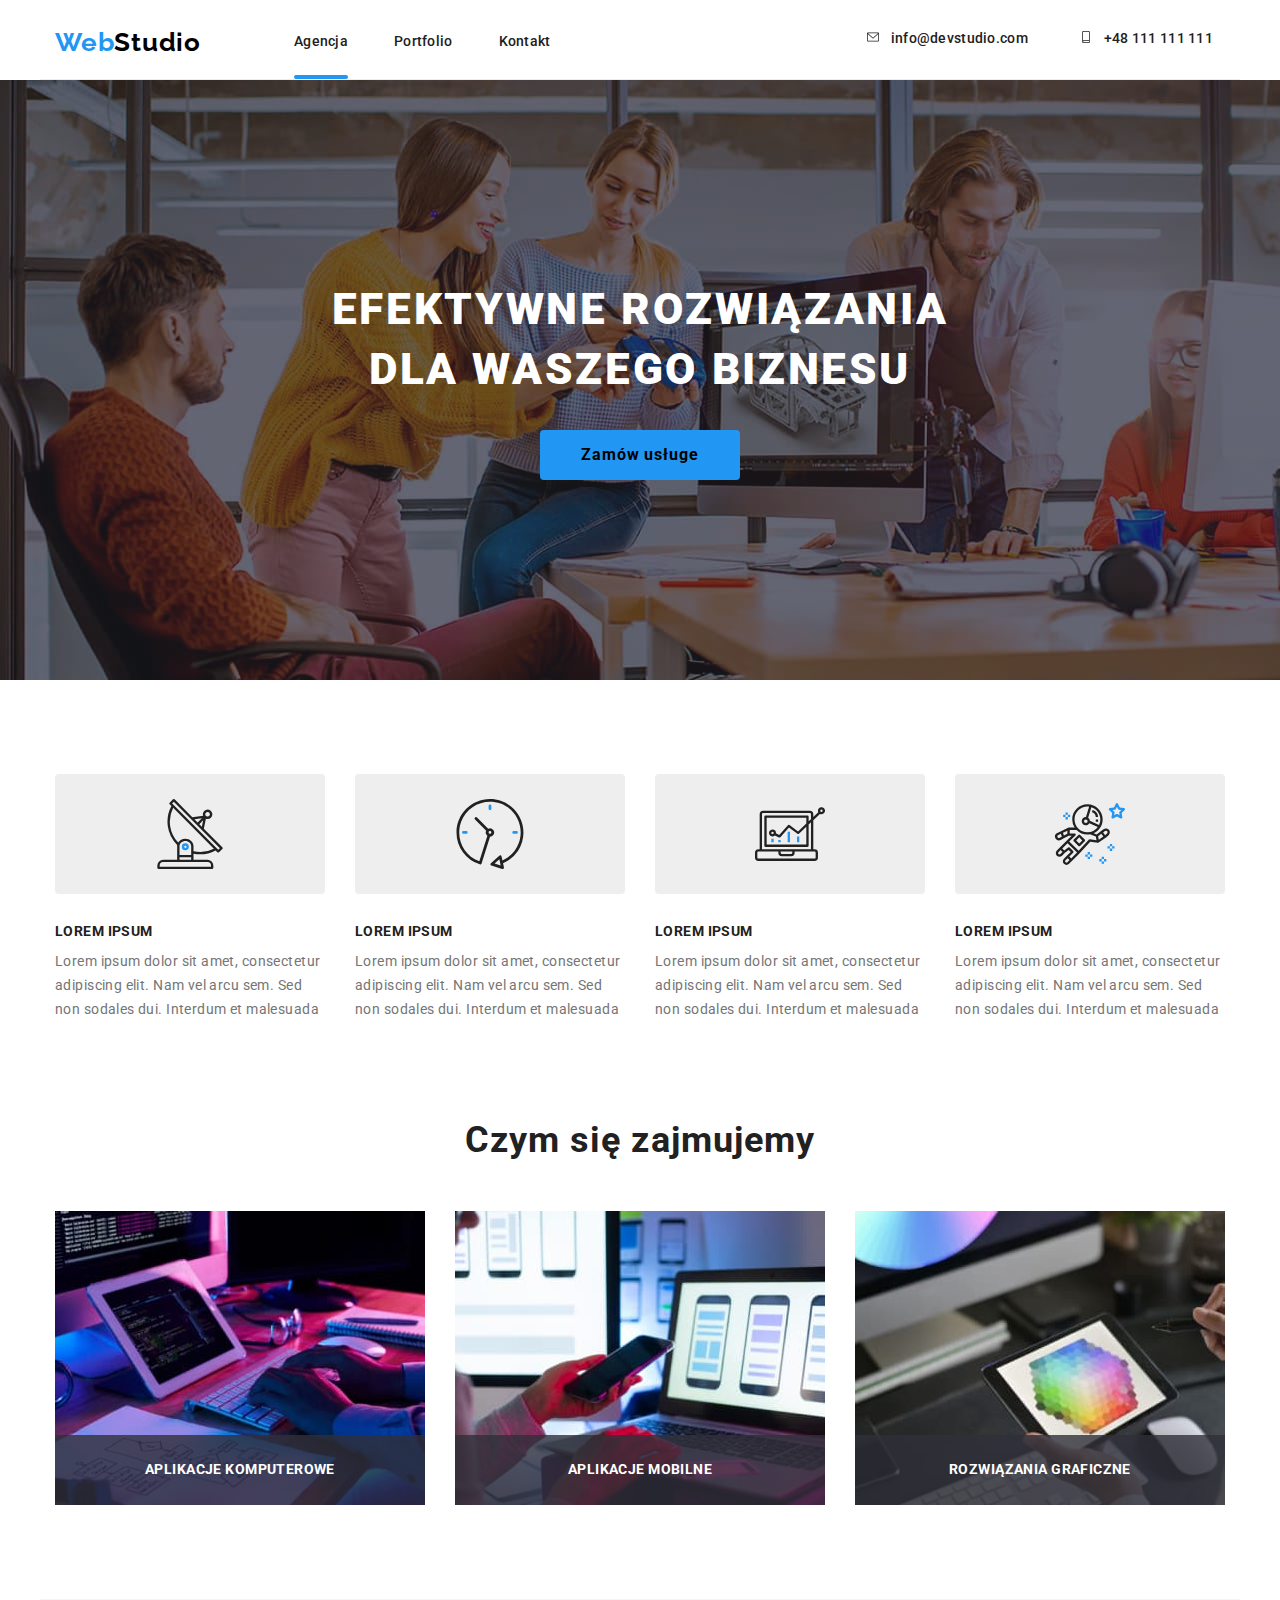
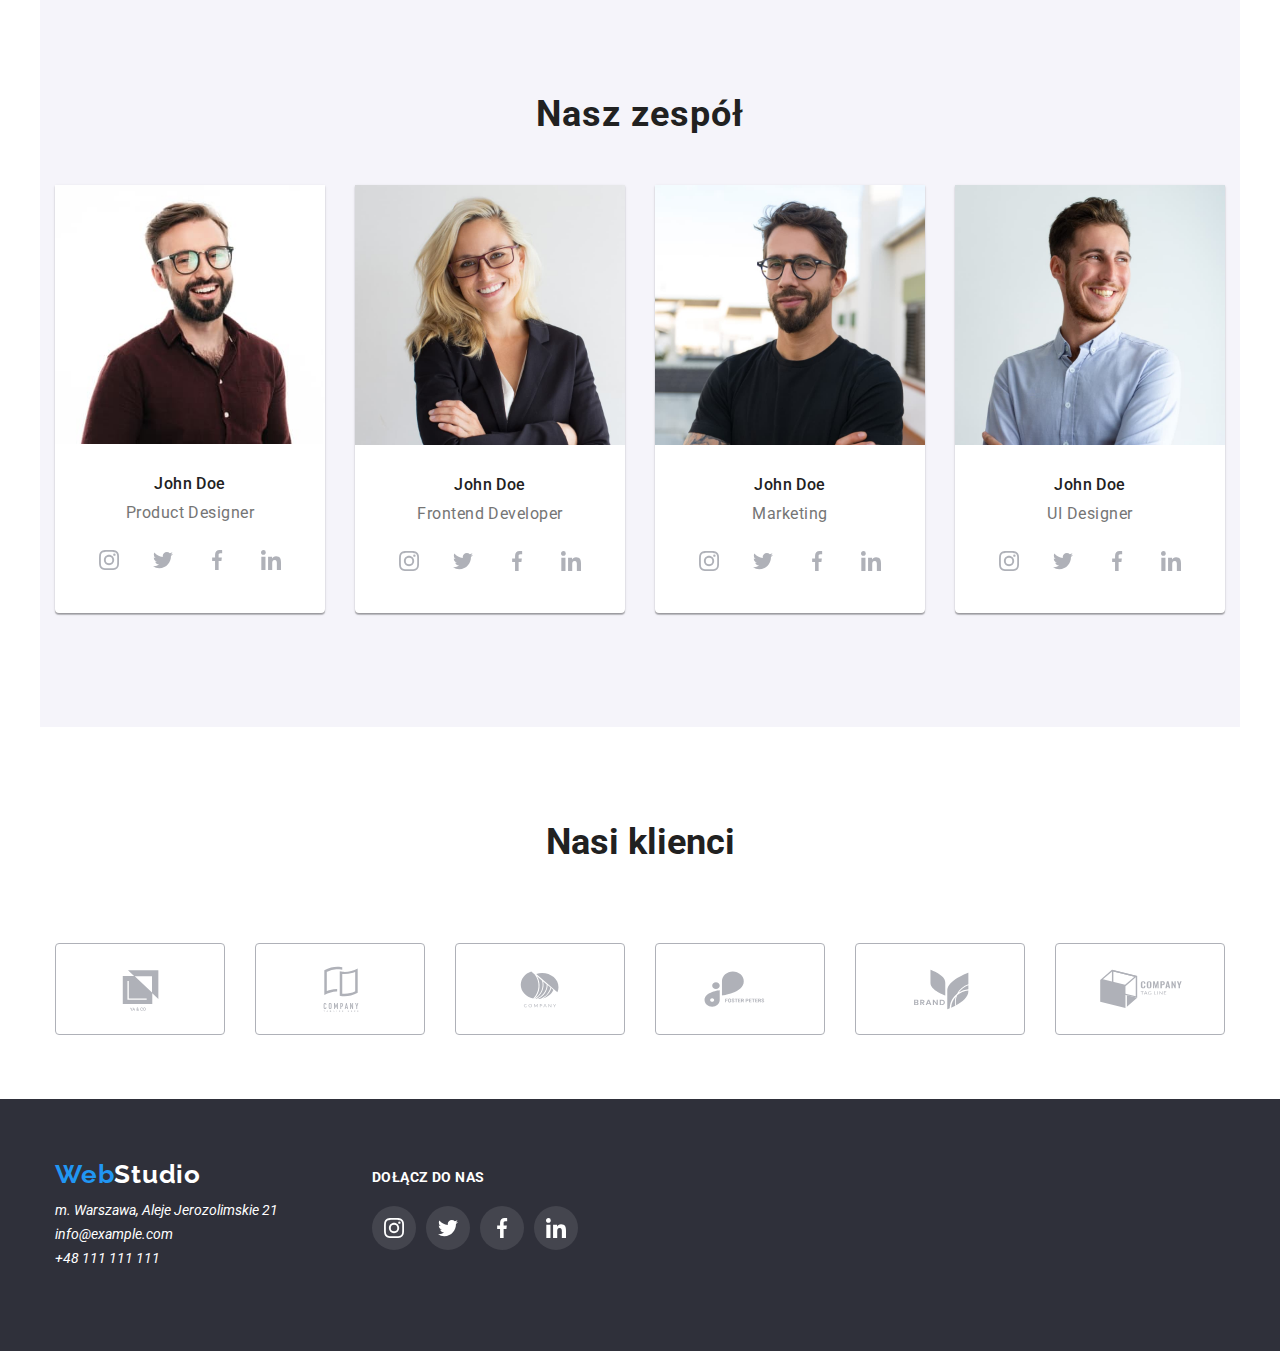
==== index.html @ be50456f "first-init" ====
<!DOCTYPE html>
<html lang="en">
<head>
    <meta charset="UTF-8">
    <meta http-equiv="X-UA-Compatible" content="IE=edge">
    <meta name="viewport" content="width=device-width, initial-scale=1.0">
    <title>Main page</title>
    <link rel="preconnect" href="https://fonts.googleapis.com">
    <link rel="preconnect" href="https://fonts.gstatic.com" crossorigin>
    <link href="https://fonts.googleapis.com/css2?family=Raleway:wght@700&family=Roboto:wght@400;500;700;900&display=swap"
        rel="stylesheet">
    <link rel="stylesheet" href="./css/styles.css">
    <link rel="stylesheet" href="./css/modern-normalize.min.css">
</head>
<body>
<header>
    <div class="container">
    <div class="header-container">
    <nav class="menu-nav">
        <ul class="submenu-nav">
            <li><a href="index.html"><p class="logo-web-header">Web<span class="logo-studio-black">Studio</span></p></a></li>
            <li class="link-agency"><a href="./index.html">Agencja</a>
                <div class="underscore"></div>
            </li>
            <li class="link-portfolio"><a href="./portfolio.html">Portfolio</a></li>
            <li class="link-contact"><a href="#">Kontakt</a></li>
        </ul>
    </nav>
    <ul class="menu-link">
        <li class="menu-link-list">
            <a class="links-header-mail" href="mailto:info@devstudio.com">
                <svg class="link-icon">
                    <use width="16" height="12" href="./images/icons.svg#icon-envelope1">
                    </use>
                </svg>info@devstudio.com</a>
        <li class="menu-link-list">
            <a class="links-header-tel" href="tel:+48111111111">
                <svg class="link-icon">
                    <use width="16" height="12" href="./images/icons.svg#icon-smartphone">
                    </use>
            </svg>+48 111 111 111</a>
        </li>
    </ul>
    </div>
    </div>
</header>
    <main>
        <div class="background-image-box">
            <div class="container">
                 <div class="heading-box">
                    <h1 class="heading-main">EFEKTYWNE ROZWIĄZANIA DLA WASZEGO BIZNESU</h1>
                    <button class="button-main" type="button" data-modal-open>Zamów usługe</button>
                </div>
            </div>
        </div>
    <div class="container">
        <section>
            <ul class="list-lorem">
                <li>
                    <div class="icon-main-div">
                        <svg class="icon-main">
                            <use width="70" height="70" href="./images/icons.svg#icon-antenna-1">
                            </use>
                        </svg>
                    </div>
                    <h3 class="list-heading">LOREM IPSUM</h3>
                    <p class="list-text">Lorem ipsum dolor sit amet, consectetur adipiscing elit. Nam vel arcu sem. Sed non sodales dui. Interdum et malesuada</p>
                </li>
                <li>
                    <div class="icon-main-div">
                        <svg class="icon-main">
                            <use width="70" height="70" href="./images/icons.svg#icon-clock-1">
                            </use>
                        </svg>
                    </div>
                    <h3 class="list-heading">LOREM IPSUM</h3>
                    <p class="list-text">Lorem ipsum dolor sit amet, consectetur adipiscing elit. Nam vel arcu sem. Sed non sodales dui. Interdum et
                        malesuada</p>
                </li>
                <li>
                    <div class="icon-main-div">
                        <svg class="icon-main">
                            <use width="70" height="70" href="./images/icons.svg#icon-diagram-1">
                            </use>
                        </svg> 
                    </div>
                    <h3 class="list-heading">LOREM IPSUM</h3>
                    <p class="list-text">Lorem ipsum dolor sit amet, consectetur adipiscing elit. Nam vel arcu sem. Sed non sodales dui. Interdum et
                        malesuada</p>
                </li>
                <li>
                    <div class="icon-main-div">
                        <svg class="icon-main">
                            <use width="70" height="70" href="./images/icons.svg#icon-astronaut-1">
                            </use>
                        </svg>
                    </div>
                    <h3 class="list-heading">LOREM IPSUM</h3>
                    <p class="list-text">Lorem ipsum dolor sit amet, consectetur adipiscing elit. Nam vel arcu sem. Sed non sodales dui. Interdum et
                        malesuada</p>
                </li>
            </ul>
        </section>
        <section class="what-we-do-section">
            <h2 class="heading-section">Czym się zajmujemy</h2>
            <ul class="images-what-we-do">
                <li>
                    <img src="./images/What-we-do/What-we-do1.jpg" alt="Pisanie kodu" width="370" height="294">
                    <div class="div-sign">
                        <p class="sign-img">APLIKACJE KOMPUTEROWE</p>
                    </div>
                </li>
                <li>
                    <img src="./images/What-we-do/What-we-do2.jpg" alt="laptop i smartfon" width="370" height="294">
                    <div class="div-sign">
                        <p class="sign-img">APLIKACJE MOBILNE</p>
                    </div>
                </li>
                <li>
                    <img src="./images/What-we-do/What-we-do3.jpg" alt="tablet" width="370" height="294">
                    <div class="div-sign">
                        <p class="sign-img">ROZWIĄZANIA GRAFICZNE</p>
                    </div>
                </li>
            </ul>
        </section>
        <section class="our-team-bacground">
            <h2 class="our-team">Nasz zespół</h2>
            <ul class="our-team-list">
                <li>
                    <img src="./images/our-team/our-team1.jpg" alt="szatyn w okularach" width="270" height="260">
                    <h3 class="list-worker">John Doe</h3>
                    <p class="job-title">Product Designer</p>
                    <ul class="list-icon">
                        <li class="social-icon-item">
                            <a href="">
                                <svg class="icon-social">
                                    <use width="20" height="20" href="./images/icons.svg#icon-instagram-2"></use>
                                </svg>
                            </a>
                        </li>      
                        <li class="social-icon-item">
                            <a>
                                <svg class="icon-social">
                                    <use width="20" height="20" href="./images/icons.svg#icon-twitter-1"></use>
                                </svg>
                            </a>
                        </li>
                        <li class="social-icon-item">
                            <a href="">
                                <svg class="icon-social">
                                    <use width="20" height="20" href="./images/icons.svg#icon-facebook-1"></use>
                                </svg>
                             </a>
                        </li>
                        <li class="social-icon-item">
                            <a href="">
                                <svg class="icon-social">
                                    <use width="20" height="20" href="./images/icons.svg#icon-linkedin-1"></use>
                                </svg>
                            </a>
                        </li>
                    </ul>            
                </li>
                <li>
                    <img src="./images/our-team/our-team2.jpg" alt="blondynka w okularach" width="270" height="260">
                    <h3 class="list-worker">John Doe</h3>
                    <p class="job-title">Frontend Developer</p>
                    <ul  class="list-icon">
                        <li class="social-icon-item">
                            <a href="">
                                <svg class="icon-social">
                                    <use width="20" height="20" href="./images/icons.svg#icon-instagram-2"></use>
                                </svg>
                            </a>
                        </li>      
                        <li class="social-icon-item">
                            <a>
                                <svg class="icon-social">
                                    <use width="20" height="20" href="./images/icons.svg#icon-twitter-1"></use>
                                </svg>
                            </a>
                        </li>
                        <li class="social-icon-item">
                            <a href="">
                                <svg class="icon-social">
                                    <use width="20" height="20" href="./images/icons.svg#icon-facebook-1"></use>
                                </svg>
                             </a>
                        </li>
                        <li class="social-icon-item">
                            <a href="">
                                <svg class="icon-social">
                                    <use width="20" height="20" href="./images/icons.svg#icon-linkedin-1"></use>
                                </svg>
                            </a>
                        </li>
                    </ul>            
                </li>
                <li>
                    <img src="./images/our-team/our-team3.jpg" alt="szatyn bez okularów" width="270" height="260">
                    <h3 class="list-worker">John Doe</h3>
                    <p class="job-title">Marketing</p>
                    <ul class="list-icon">
                        <li class="social-icon-item">
                            <a href="">
                                <svg class="icon-social">
                                    <use width="20" height="20" href="./images/icons.svg#icon-instagram-2"></use>
                                </svg>
                            </a>
                        </li>     
                        <li class="social-icon-item">
                            <a>
                                <svg class="icon-social">
                                    <use width="20" height="20" href="./images/icons.svg#icon-twitter-1"></use>
                                </svg>
                            </a>
                        </li>
                        <li class="social-icon-item">
                            <a href="">
                                <svg class="icon-social">
                                    <use width="20" height="20" href="./images/icons.svg#icon-facebook-1"></use>
                                </svg>
                            </a>
                        </li>
                        <li class="social-icon-item">
                            <a href="">
                                <svg class="icon-social">
                                    <use width="20" height="20" href="./images/icons.svg#icon-linkedin-1"></use>
                                </svg>
                            </a>
                        </li>
                    </ul>
                </li>
                <li>
                    <img src="./images/our-team/our-team4.jpg" alt="brunet w okularach" width="270" height="260">
                    <h3 class="list-worker">John Doe</h3>
                    <p class="job-title">UI Designer</p> 
                    <ul class="list-icon">
                        <li class="social-icon-item">
                            <a href="">
                                <svg class="icon-social">
                                    <use width="20" height="20" href="./images/icons.svg#icon-instagram-2"></use>
                                </svg>
                            </a>
                        </li>      
                        <li class="social-icon-item">
                            <a>
                                <svg class="icon-social">
                                    <use width="20" height="20" href="./images/icons.svg#icon-twitter-1"></use>
                                </svg>
                            </a>
                        </li>
                        <li class="social-icon-item">
                            <a href="">
                                <svg class="icon-social">
                                    <use width="20" height="20" href="./images/icons.svg#icon-facebook-1"></use>
                                </svg>
                            </a>
                        </li>
                        <li class="social-icon-item">
                            <a href="">
                                <svg class="icon-social">
                                     <use width="20" height="20" href="./images/icons.svg#icon-linkedin-1"></use>
                                </svg>
                            </a>
                        </li>
                    </ul>  
                </li>
            </ul>
        </section>
        <section class="our-customers-section">
            <h2 class="heading-our-customers">Nasi klienci</h2>
            <ul class="our-customers-list">
                <li class="our-customers">
                    <svg class="our-customers-icon">
                        <use width="170" height="92" href="./images/icons.svg#icon-Logo"></use>
                    </svg>
                </li>
                <li class="our-customers">
                    <svg class="our-customers-icon">
                        <use width="170" height="92" href="./images/icons.svg#icon-Logo-1"></use>
                    </svg>
                </li>
                <li class="our-customers">
                    <svg class="our-customers-icon">
                        <use width="170" height="92" href="./images/icons.svg#icon-Logo-2"></use>
                    </svg>
                </li>
                <li class="our-customers">
                    <svg class="our-customers-icon">
                        <use width="170" height="92" href="./images/icons.svg#icon-Logo-3"></use>
                    </svg>
                </li>
                <li class="our-customers">
                    <svg class="our-customers-icon">
                        <use width="170" height="92" href="./images/icons.svg#icon-Logo-4"></use>
                    </svg>
                </li>
                <li class="our-customers">
                    <svg class="our-customers-icon">
                        <use width="170" height="92" href="./images/icons.svg#icon-Logo-5"></use>
                    </svg>
                </li>
            </ul>
        </section>
    </div> 
    </main>
    <footer class="footer-box">
        <div class="container">
            <div class="footer-div">
                <div>
                    <div class="footer-web">
                         <p class="logo-web-footer">Web<span class="logo-studio-white">Studio</span></p>
                    </div>
                    <address>
                        <ul class="link-address">
                            <li><a class="links-footer" href="https://goo.gl/maps/VbSn34Kh2Uzp6g4f7">m. Warszawa, Aleje Jerozolimskie 21</a></li>
                            <li><a class="links-footer" href="mailto:info@example.com">info@example.com</a></li>
                            <li><a class="links-footer" href="tel:+48111111111">+48 111 111 111</a></li>
                        </ul>
                    </address>
                </div>
                <div class="join-us-div">
                    <h3 class="join-us">DOŁĄCZ DO NAS</h3>
                    <ul class="footer-icon-list">
                        <li class="footer-icon-item">
                            <a href="">
                                <svg class="icon-footer">
                                    <use width="20" height="20" href="./images/icons.svg#icon-instagram-2"></use>
                                </svg>
                            </a>
                        </li>      
                        <li class="footer-icon-item">
                            <a href="">
                                <svg class="icon-footer">
                                    <use width="20" height="20" href="./images/icons.svg#icon-twitter-1"></use>
                                </svg>
                            </a>
                        </li>
                        <li class="footer-icon-item">
                            <a href="">
                                <svg class="icon-footer">
                                    <use width="20" height="20" href="./images/icons.svg#icon-facebook-1"></use>
                                </svg>
                            </a>
                        </li>
                        <li class="footer-icon-item">
                            <a href="">
                                <svg class="icon-footer">
                                    <use width="20" height="20" href="./images/icons.svg#icon-linkedin-1"></use>
                                </svg>
                            </a>
                        </li>
                    </ul>
                </div>
            </div>
        </div>
    </footer>
    <div class="backdrop is-hidden" data-modal>
        <div class="modal">
            <button type="button" class="close-btn" data-modal-close>
                <a href="">
                    <svg class="icon-vector">
                        <use width="11" height="11" href="./images/icons.svg#icon-Vector"></use>
                    </svg>
                </a>
            </button>
        </div>
    </div>
    <script src="./js/modal.js"></script>
</body>
</html>
---- css/styles.css ----
h1, h2, h3, ul {
margin: 0;
padding: 0;
border: 0;
font-size: 100%;
font: inherit;
vertical-align: baseline;
list-style-type: none;
}
img {
display: block;
max-width: 100%;
height: auto;
}
body{
font-family: 'Roboto', sans-serif;
color: var(--body-text-color);
}
.container{
width: 1200px;
margin: 0 auto;
}
:root{
--main-white-color: #FFFFFF;
--blue-color: #2196f3;
--black-color: #000000;
--grey-text-color: #757575;
--secondary-background-color: #2F303A;
--text-footer-color: rgba(255, 255, 255, 0.6);
--body-text-color: #212121;
--border-header-color: #ECECEC;
--border-portfolio-color: #EEEEEE;
--background-portfolio-margin-color: #E5E5E5;
--background-buttons-color: #F5F4FA;
--social-icon: #AFB1B8;
--background-icon-footer: rgba(255, 255, 255, 0.1);
--hero-container: rgba(47, 48, 58, 0.4);
--background-div-sign: rgba(47, 48, 58, 0.8);
}

/*header*/

.logo-web-header {
font-family: Raleway;
font-size: 26px;
font-weight: 700;
line-height: 1.17;
letter-spacing: 0.03em;
text-align: left;
color: var(--blue-color)
}
.logo-studio-black {
font-family: Raleway;
font-size: 26px;
font-weight: 700;
line-height: 1.17;
letter-spacing: 0.03em;
text-align: left;
color: var(--black-color);
padding-left: 0;
}
.header-container{
display: flex;
justify-content: space-between;
align-items: center;
height: 80px;
border-bottom: 1px solid var(--border-header-color);
}
.menu-nav a{
text-decoration: none;
color: var(--body-text-color);
}
.submenu-nav{
font-style: normal;
font-weight: 500;
font-size: 14px;
line-height: 1.14;
letter-spacing: 0.02em;
list-style-type: none;
display: flex;
align-items: center;
margin: 0;
padding-left: 15px;
}
.menu-nav{
background-color: var(--main-white-color);
width: 492px;
height: 78px;
}
.underscore {
position: relative;
bottom: -25px;
display: flex;
}
.underscore::after {
content: "";
background: var(--blue-color);
border-radius: 2px;
width: 100%;
height: 4px;
display: block;
position: absolute;
}  
.menu-link{
font-style: normal;
font-weight: 500;
font-size: 14px;
line-height: 1.14;
letter-spacing: 0.02em;
color: var(--grey-text-color);
align-items: center;
height: 78px;
}
.link-agency{
text-decoration: none;
color: var(--body-text-color);
padding-left: 93px;
}
.link-contact{
padding-left: 46px;
}
.link-portfolio{
padding-left: 46px;
}
.menu-link-list{
display: inline-flex;;
}
.menu-link-list>a{
height: 78px;
text-decoration: none;
color: var(--body-text-color);
}
.link-icon{
fill: currentColor;
height: 12px;
width: 16px;
margin-right: 10px;
}
.links-header-mail{
padding: 30px 50px 0 0;
gap: 10px;
}
.links-header-tel{
padding: 30px 27px 0 0;
}
.logo-studio-black:focus,
.logo-studio-black:hover,
.link-agency>a:focus,
.link-agency>a:hover,
.link-portfolio>:focus,
.link-portfolio>a:hover,
.link-contact>a:focus,
.link-contact>a:hover,
.submenu-nav>a:focus,
.submenu-nav>a:hover,
.menu-link-list>a:hover,
.menu-link-list>a:focus,
.link-icon:hover,
.link-icon:focus,
.links-footer:focus,
.links-footer:hover{
color: var(--blue-color)
}

/*Efektywne Rozwiązania Naszego Biznesu*/

.background-image-box{
background-color: var(--hero-container);
height: 600px; 
margin: 0 auto;
background-image: linear-gradient(
rgba(47, 48, 58, 0.4),
rgba(47, 48, 58, 0.4)
),
url(../images/hero-background.jpg);
max-width: 1600px;
background-size: cover;
}
.heading-main{
box-sizing: content-box;
width: 696px;
height: 120px;
padding: 200px 252px 0;
font-style: normal;
font-weight: 900;
font-size: 44px;
line-height: 1.36;
text-align: center;
letter-spacing: 0.06em;
text-transform: uppercase;
color: var(--main-white-color);
margin: 0;
}
.button-main {
background: var(--blue-color);
border: 0;
font-weight: 700;
font-size: 16px;
line-height: 1.88;
text-align: center;
letter-spacing: 0.06em;  
width: 200px;
height: 50px;
margin: 30px 500px;
padding: 0;
border-radius: 4px;
cursor: pointer;
}

/*Lorem ipsum + svg*/

.list-heading{
font-style: normal;
font-weight: 700;
font-size: 14px;
line-height: 1.14;
letter-spacing: 0.03em;
text-transform: uppercase;
margin: 0;
}
.list-text{
font-size: 14px;
line-height: 1.71;
letter-spacing: 0.03em;
color: var(--grey-text-color);
}
.list-lorem {
display: flex;
height: 345px;
list-style-type: none;
padding: 94px 0 0;
margin: 0 15px;
gap: 30px;
}
.list-text{
margin: 0;
padding-top: 10px;
}
.icon-main-div{
width: 270px;
height: 120px;
margin: 0 0 30px;
border-radius: 4px;
background: var(--border-portfolio-color);
}
.icon-main{
height: 120px;
width: 279px;
padding: 25px 100px 0;
}
/*Czym się zajmujemy*/

.heading-section{
box-sizing: content-box;
font-weight: 700;
font-size: 36px;
line-height: 1.17;
text-align: center;
letter-spacing: 0.03em;
width: 372px;
height: 42px;
margin: 94px 0 0;
padding-left: 414px;
}
.images-what-we-do{
display: flex;
justify-content: space-around;
padding: 50px 0 94px;
list-style-type: none;
margin: 0;
}
.images-what-we-do>li{
display: flex;
position: relative;
bottom: 0;
}
.sign-img{
display: flex;
justify-content: center;
width: 190px;
height: 16px;
font-weight: 700;
font-size: 14px;
line-height: 1.14;
text-align: center;
letter-spacing: 0.03em;
text-transform: uppercase;
margin: 0;
color: var(--main-white-color);
}
.div-sign{
display: flex;
position: absolute;
width: 370px;
height: 70px;
background: var(--background-div-sign);
justify-content: center;
align-items: center;
bottom: 0;
}

/*Nasz zespół*/

.our-team{
box-sizing: content-box;
font-weight: 700;
font-size: 36px;
line-height: 1.17;
text-align: center;
letter-spacing: 0.03em;
width: 230px;
height: 42px;
padding: 94px 485px 50px;
}
.our-team-list{
display: flex;
justify-content: space-between;
list-style-type: none;
margin: 0 15px;
height: 428px;
}
.our-team-list>li{
box-shadow: 0px 1px 3px  rgba(0, 0, 0, 0.12), 0px 1px 1px rgba(0, 0, 0, 0.14), 0px 2px 1px rgba(0, 0, 0, 0.2);
border-radius: 0px 0px 4px 4px;
background: var(--main-white-color);
}
.our-team-bacground{
background: var(--background-buttons-color);
height: 728px;
padding-bottom: 94px;
}
.list-worker{
font-weight: 500;
font-size: 16px;
line-height: 1.19;
text-align: center;
letter-spacing: 0.03em;
box-sizing: content-box;
height: 19px;
width: 112px;
padding: 30px 79px 0;
margin: 0;
background: var(--main-white-color);
}
.job-title{
font-size: 16px;
line-height: 1.19;
text-align: center;
letter-spacing: 0.03em;
margin: 10px 0 16px;
color: var(--grey-text-color);
}
.social-icon-item:hover>a,
.social-icon-item:focus>a{
fill: var(--main-white-color);
border-radius: 50%;
background: var(--blue-color);
}
.list-icon{
display: flex;
justify-content:space-around;
padding: 0 27px 0;
background: var(--main-white-color);
}
.icon-social{
width: 44px;
height: 44px;
padding: 12px 12px;
}
.social-icon-item>a{
fill: var(--social-icon);
display: flex;
justify-content: center;
align-items: center;
cursor: pointer;
}
/*Nasi klienci*/

.our-customers-section{
height: 372px;
margin: 0;
}
.heading-our-customers{
box-sizing: content-box;
font-weight: 700;
font-size: 36px;
line-height: 42px;
text-align: center;
width: 201px;
height: 42px;
padding: 94px 500px 50px;
}
.our-customers-list{
display: inline-flex;
justify-content: space-around;
align-items: center;
gap: 30px;
margin: 0 15px 0;
}
.our-customers{
display: inline-flex;
justify-content: center;
align-items: center;
width: 170px;
height: 92px;
cursor: pointer;
fill: var(--social-icon);
}
.our-customers-icon:hover,
.our-customers-icon:focus{
fill: var(--blue-color);
border: 1px solid var(--blue-color);
}
.our-customers-icon{
width: 170px;
height: 92px;
margin-top: 60px;
border: 1px solid var(--social-icon);
border-radius: 4px;
}
/*Footer*/

.footer-web{
margin: 0;
padding: 60px 0 20px 15px;
width: 145px;
height: 31px;
}
.logo-web-footer {
font-family: Raleway;
font-size: 26px;
font-weight: 700;
line-height: 1.17;
letter-spacing: 0.03em;
text-align: left;
color: var(--blue-color)
}
.logo-studio-white{
font-family: Raleway;
font-size: 26px;
font-weight: 700;
line-height: 1.17;
letter-spacing: 0.03em;
text-align: left;
color: var(--main-white-color);
}
.links-footer{
color: var(--main-white-color);
text-decoration: none;
font-size: 14px;
line-height: 1.71;
}
.link-address{
box-sizing: content-box;
color: var(--main-white-color);
list-style-type: none;
height: 81px;
width: 247px;
padding: 20px 0 0 15px;
}
p.logo-web-footer{
margin: 0;
}
.footer-box{
background: var(--secondary-background-color);
margin: 0;
height: 252px;
}
.footer-div{
display: inline-flex;
justify-content: left;
align-items: center;
margin: 0;
}
.footer-icon-list{
display: flex;
justify-content: left;
width: 206px;
height: 44px;
padding-top: 20px;
color: var(--main-white-color);
}
.footer-icon-item{
margin-right: 10px;
}
.footer-icon-item>a{
display: flex;
justify-content: space-around;
width: 44px;
height: 44px;
background: var(--background-icon-footer);
fill: var(--main-white-color);
border-radius: 50%;
padding-top: 12px;
}
.footer-icon-item>a:hover,
.footer-icon-item>a:focus{
background: var(--blue-color);
border-radius: 50%;
}
.icon-footer{
height: 20px;
width: 20px;
}
.join-us-div{
width: 206px;
height: 80px;
padding: 20px 0 0 70px;
}
.join-us{
box-sizing: content-box;
color: var(--main-white-color);
width: 113px;
height: 16px;
font-weight: 700;
font-size: 14px;
line-height: 1.14;
letter-spacing: 0.03em;
}
/*Portfolio*/

.buttons{
width: 572px;
height: 38px;
padding: 0 0 0 318px;
gap: 8px;
display: flex;
justify-content: space-between;
background: var(--main-white-color);
}
.main-portfolio{
height: 1360px;
margin: 91px 0 94px;
}
.list-battons{
font-weight: 500;
font-size: 16px;
line-height: 1.6;
width: 121px;
border: 0;
text-align: center;
letter-spacing: 0.03em;
cursor: pointer;
height: 38px;
background: var(--background-buttons-color);
border-radius: 4px;
}
.heading-list-portfolio{
box-sizing: content-box;
font-weight: 700;
font-size: 18px;
line-height: 2;
letter-spacing: 0.06em;
padding: 24px 24px 0 24px;
width: 322px;
height: 36px;
margin: 0;
}
.list-span-portfolio{
font-size: 16px;
line-height: 2; 
letter-spacing: 0.03em; 
color: var(--grey-text-color);
width: 322px;
height: 30px;
padding: 4px 24px 20px;
}
.list-images{
gap: 30px;
padding: 50px 0 90px 15px;
margin:0;
display: flex;
flex-wrap: wrap;
flex-basis: calc((100% - 30px) / 3);
background: var(--main-white-color);
height: 404px;
}
.portfolio-box{
background: var(--main-white-color);
 }
.list-images>li{
border: 1px solid var(--border-portfolio-color);
position: relative;
}
.list-images>li:hover,
.list-images>li:focus{
box-shadow: 0px 1px 1px rgba(0, 0, 0, 0.12), 0px 4px 4px rgba(0, 0, 0, 0.06), 1px 4px 6px rgba(0, 0, 0, 0.16);
}
.list-battons:hover,
.list-battons:focus{
color: var(--main-white-color);
background-color: var(--blue-color);
box-shadow: 0px 1px 1px rgba(0, 0, 0, 0.12), 0px 4px 4px rgba(0, 0, 0, 0.06), 1px 4px 6px rgba(0, 0, 0, 0.16);
}
.animation{
position: absolute;
top: 0;
left: 0;
width: 100%;
height: 294px;
background: rgba(33, 150, 243, 0.9);
transition-duration: 250ms;
transition-timing-function: cubic-bezier(0.4, 0, 0.2, 1);
transform: translateY(100%);
backdrop-filter: blur(1.5px);
visibility: hidden;
padding: 49px 45px 159px 24px;
}
.list-images>li:hover .animation{
transform: translateY(0%);
visibility:visible
}
.list-images>li:focus .animation{
transform: translateY(0%);
visibility:visible
}
.text-hidden{
font-size: 18px;
line-height: 1.56;
letter-spacing: 0.03em;
margin: 0;
}

/* Okno Modalne*/

.is-hidden{
visibility: hidden;
opacity: 0;
pointer-events: none;
}
.close-btn{
width: 30px;
height: 30px;
border: 1px solid rgba(0, 0, 0, 0.1);
background: var(--main-white-color);
cursor: pointer;
border-radius: 50%;
display: flex;
position: absolute;
margin: 8px 8px;
padding: 0;
}
.backdrop{
display: flex;
position: fixed;
width: 1600px;
height: 1025px;
top: 0;
left: 0;
background-color:
rgba(0, 0, 0, 0.2);
}
.modal{
width: 528px;
height: 581px;
margin: 141px 536px 221px 336px;
background-color: #ffffff;
box-shadow: 0px 1px 3px rgba(0, 0, 0, 0.12), 0px 1px 1px rgba(0, 0, 0, 0.14),
0px 2px 1px rgba(0, 0, 0, 0.2);
position: absolute;
display: flex;
justify-content: right;
border-radius: 4px;
left: 48px;
top: 80px;
}
.icon-vector{
width: 30px;
height: 30px;
margin: 8.5px 8.5px;
}
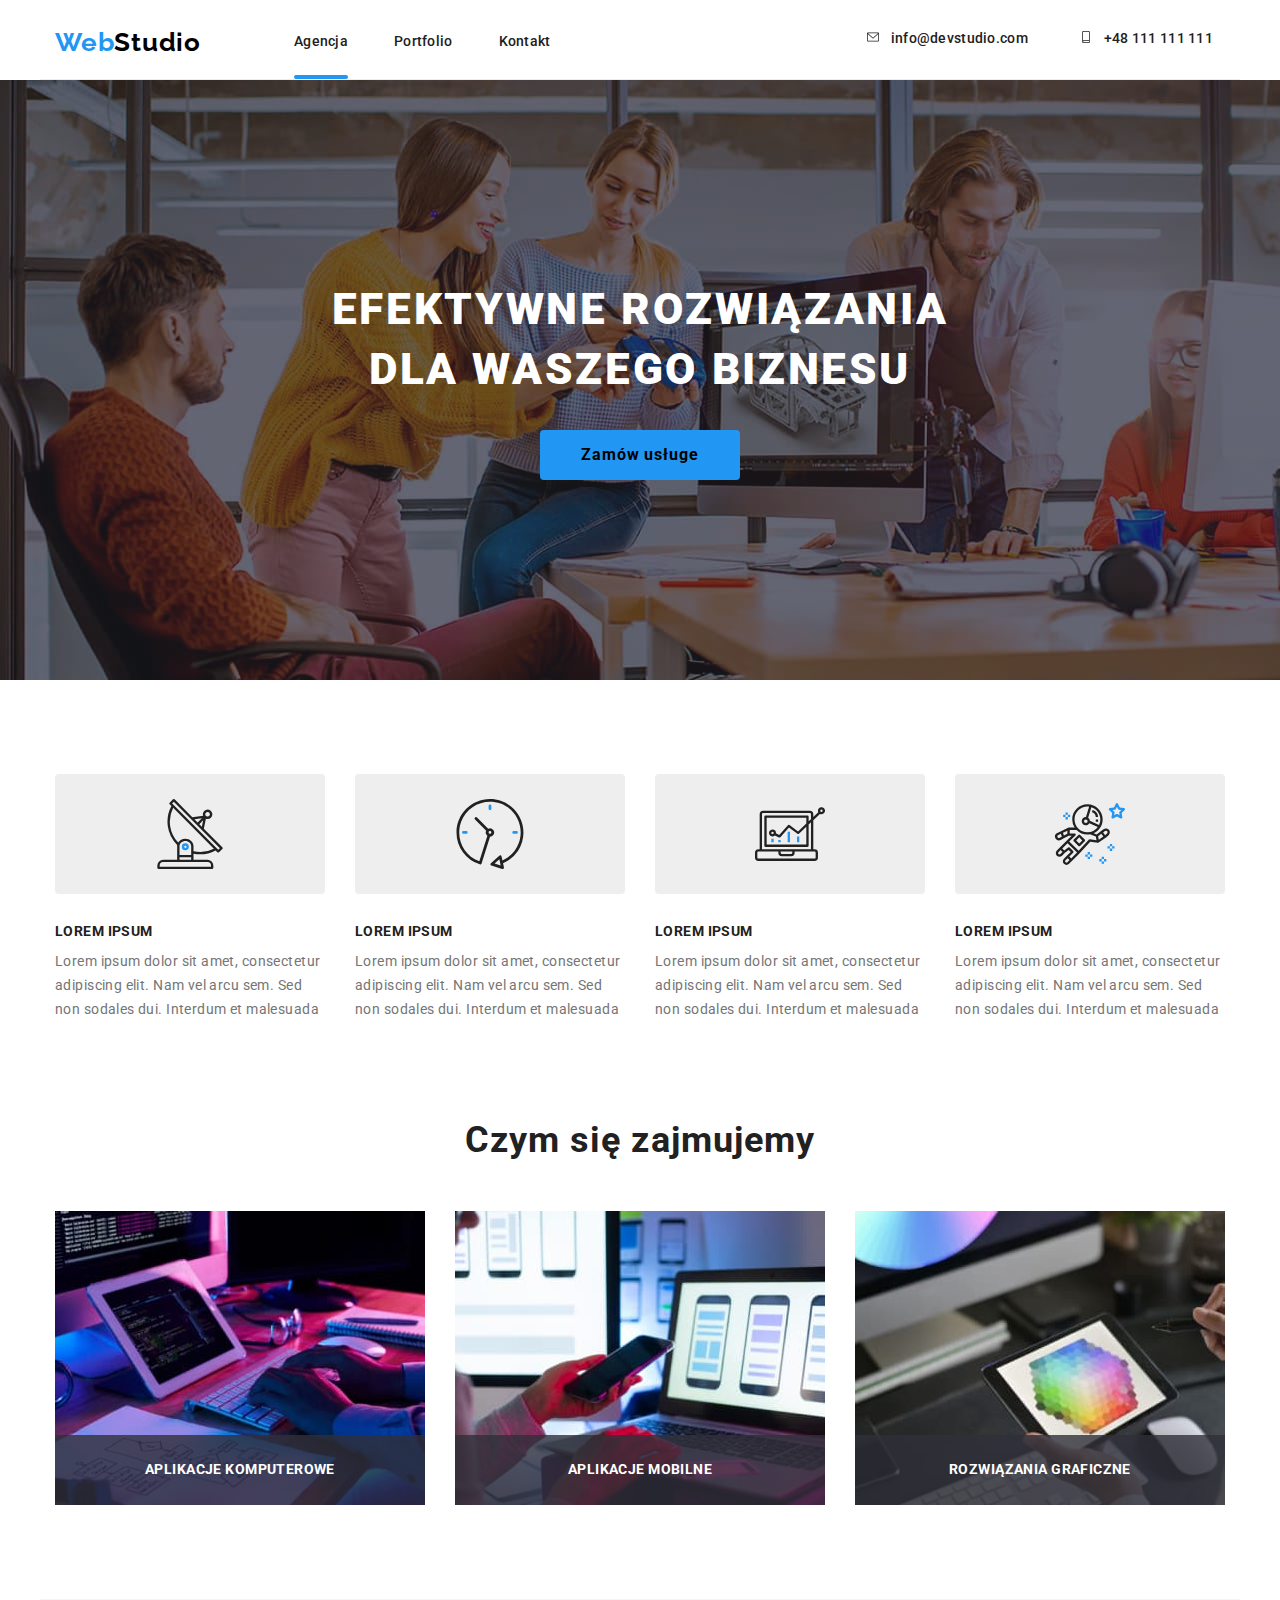
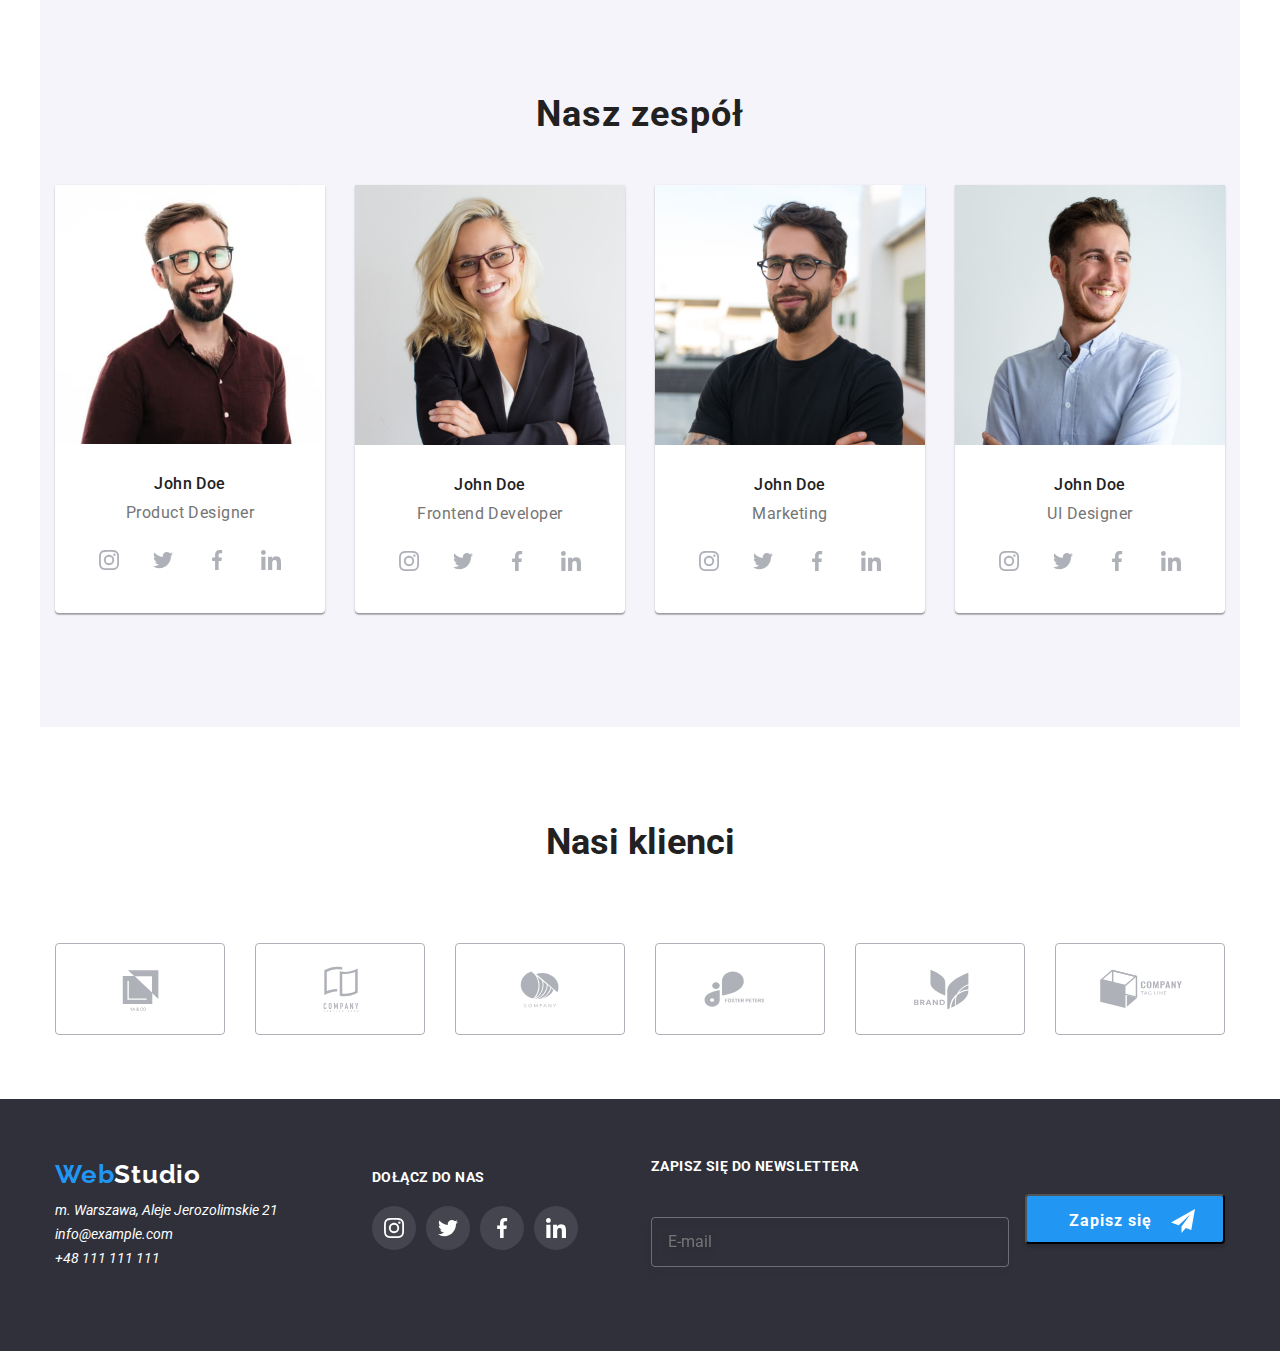
==== commit 1678470e: "homework6" ====
--- a/index.html
+++ b/index.html
@@ -354,6 +354,24 @@
                         </li>
                     </ul>
                 </div>
+                <div class="newsletter-mail">
+                    <form>
+                        <label class="newsletter-label">
+                            <span>Zapisz się do newslettera</span>
+                        </label>
+                        <input
+                        name="newsletter"
+                        class="newsletter-input"
+                        placeholder="    E-mail"
+                        type="email"/>
+                        <button type="submit" class="newsletter-button">
+                            <span class="newsletter-button-span">Zapisz się</span>
+                            <svg class="newsletter-icon" width="24px" height="24px">
+                                <use href="./images/icons.svg#icon-send"></use>
+                            </svg>
+                        </button>
+                    </form>
+                </div>
             </div>
         </div>
     </footer>
@@ -361,11 +379,65 @@
         <div class="modal">
             <button type="button" class="close-btn" data-modal-close>
                 <a href="">
-                    <svg class="icon-vector">
-                        <use width="11" height="11" href="./images/icons.svg#icon-Vector"></use>
+                    <svg class="icon-close">
+                        <use width="11" height="11" href="./images/icons.svg#icon-cross"></use>
                     </svg>
                 </a>
             </button>
+            <form name="order_the_service" autocomplete="on">
+            <h3 class="header-modal">Zostaw swoje dane w formularzu poniżej</h3>
+                <div class="input-icons">
+                    <div class="div-box">
+                        <label class="form-label">
+                            <span class="text-label">Imię</span>
+                            <imput type="tekst" name="name" class="form-input" required>
+                            <svg width="12px" height="12px" class="icons-form">
+                                <use href="./images/icons.svg#icon-name"></use>
+                            </svg>
+                        </label>
+                    </div>
+                    <div class="div-box">
+                        <label class="form-label">
+                            <span class="text-label">Telefon</span>
+                            <imput type="tel" name="phone_number" class="form-input" required>
+                            <svg width="13px" height="13px" class="icons-form">
+                                <use href="./images/icons.svg#icon-phone"></use>
+                            </svg>
+                        </label>
+                    </div>
+                    <div class="div-box">
+                        <label class="form-label">
+                            <span class="text-label">Email</span>
+                            <imput type="email" name="email" class="form-input" required>
+                            <svg width="15px" height="12px" class="icons-form">
+                                <use href="./images/icons.svg#icon-e-mail"></use>
+                            </svg>
+                        </label>
+                    </div>
+                    <label class="form-label-commment">
+                        <span class="text-label">Komentarz</span>
+                        <textarea name="comment" rows="5" placeholder="Wprowadź tekst" class="textarea"></textarea>      
+                    </label>
+                </div>
+                <label>
+                <input class="modal-checkbox" type="checkbox"/>
+                <div class="checkbox-vector-none">
+                  <svg width="16" height="15">
+                    <use href="./images/icons.svg#icon-Vector-1"></use>
+                  </svg>
+                </div>
+                <div class="checkbox-vector-yes">
+                  <svg width="16" height="15">
+                    <use href="./images/icons.svg#icon-bird"></use>
+                  </svg>
+                </div>
+                <span class="modal-declaration"
+                  >Oświadczam iż akceptuję
+                  <a class="declaration-link" href="#">Regulamin</a> i
+                  <a class="declaration-link" href="#">Politykę Prywatności</a>.</span>
+                </label>
+                <button type="submit" class="button-modal">Wyślij</button>
+            </form>   
         </div>
     </div>
     <script src="./js/modal.js"></script>
--- a/css/styles.css
+++ b/css/styles.css
@@ -468,7 +468,7 @@
 }
 .footer-div{
 display: inline-flex;
-justify-content: left;
+justify-content: space-around;
 align-items: center;
 margin: 0;
 }
@@ -517,6 +517,72 @@
 line-height: 1.14;
 letter-spacing: 0.03em;
 }
+.newsletter-button{
+width: 200px;
+height: 50px;
+color: var(--main-white-color);
+background: var(--blue-color);
+box-shadow: 0px 4px 4px rgba(0, 0, 0, 0.15);
+border-radius: 4px;
+font-weight: 700;
+font-size: 16px;
+line-height: 1.88;
+letter-spacing: 0.06em;
+padding: 0;
+position: relative;
+cursor: pointer;
+bottom: 5px;
+}
+.newsletter-label{
+font-weight: 700;
+font-size: 14px;
+line-height: 1.14;
+letter-spacing: 0.03em;
+text-transform: uppercase;
+color: var(--main-white-color);
+margin: 0;
+position: absolute;
+top: -40px;
+}
+.newsletter-label>span{
+bottom: 20px;
+}
+.newsletter-mail{
+margin: 87px 15px 0 143px;
+position: relative;
+}
+.newsletter-mail>form{
+display: inline;
+}
+.newsletter-input{
+width: 358px;
+height: 50px;
+background: inherit;
+color: rgba(255, 255, 255, 0.6);
+border: 1px solid rgba(255, 255, 255, 0.3);
+filter: drop-shadow(0px 4px 4px rgba(0, 0, 0, 0.15));
+border-radius: 4px;
+padding: 0;
+margin-right: 12px;
+}
+.newsletter-icon{
+position: absolute;
+top: 13px;
+right: 28px;
+}
+.newsletter-button-span{
+position: absolute;
+left: 42px;
+top: 10px;
+}
+.newsletter-input:focus-within{
+border: 1px solid var(--blue-color);
+outline: none;
+}
+.newsletter-button:hover{
+background:#0f85e5
+}
+
 /*Portfolio*/
 
 .buttons{
@@ -643,17 +709,17 @@
 .backdrop{
 display: flex;
 position: fixed;
-width: 1600px;
 height: 1025px;
 top: 0;
 left: 0;
+right: 0;
 background-color:
 rgba(0, 0, 0, 0.2);
 }
 .modal{
 width: 528px;
 height: 581px;
-margin: 141px 536px 221px 336px;
+margin: auto;
 background-color: #ffffff;
 box-shadow: 0px 1px 3px rgba(0, 0, 0, 0.12), 0px 1px 1px rgba(0, 0, 0, 0.14),
 0px 2px 1px rgba(0, 0, 0, 0.2);
@@ -661,11 +727,73 @@
 display: flex;
 justify-content: right;
 border-radius: 4px;
-left: 48px;
-top: 80px;
-}
-.icon-vector{
+left: 336px;
+right: 336px;
+top: 221px;
+}
+.icon-close{
 width: 30px;
 height: 30px;
 margin: 8.5px 8.5px;
-}+}
+.header-modal{
+font-weight: 700;
+font-size: 20px;
+line-height: 1.15;
+text-align: center;
+letter-spacing: 0.03em;
+margin: 40px 40px 8px;
+}
+.input-icons{
+position: relative;
+margin: auto;
+}
+.form-label{
+width: 448px;
+height: 40px;
+font-size: 12px;
+line-height: 1.17;
+letter-spacing: 0.01em;
+color: var(--grey-text-color);
+display: flex;
+text-align: left;
+margin: 0 40px 28px 40px;
+flex-direction: column;
+border: 1px solid rgba(33, 33, 33, 0.2);
+border-radius: 4px;
+}
+.div-box{
+width: 448px;
+margin: 0 auto;
+}
+.icons-form{
+margin-top: 13px;
+margin-left: 14px;
+position: absolute;
+}
+.text-label{
+font-size: 12px;
+line-height: 2;
+letter-spacing: 0.01em;
+color: var(--grey-text-color);
+}
+.form-input{
+width: 448px;
+height: 40px;
+}
+.textarea{
+width: 448px;
+height: 120px;
+resize: none;
+border: 1px solid rgba(33, 33, 33, 0.2);
+border-radius: 4px;
+}
+.modal-checkbox {
+position: relative;
+top: 20px;
+width: 16px;
+height: 15px;
+-moz-appearance: none;
+-webkit-appearance: none;
+appearance: none;
+}
